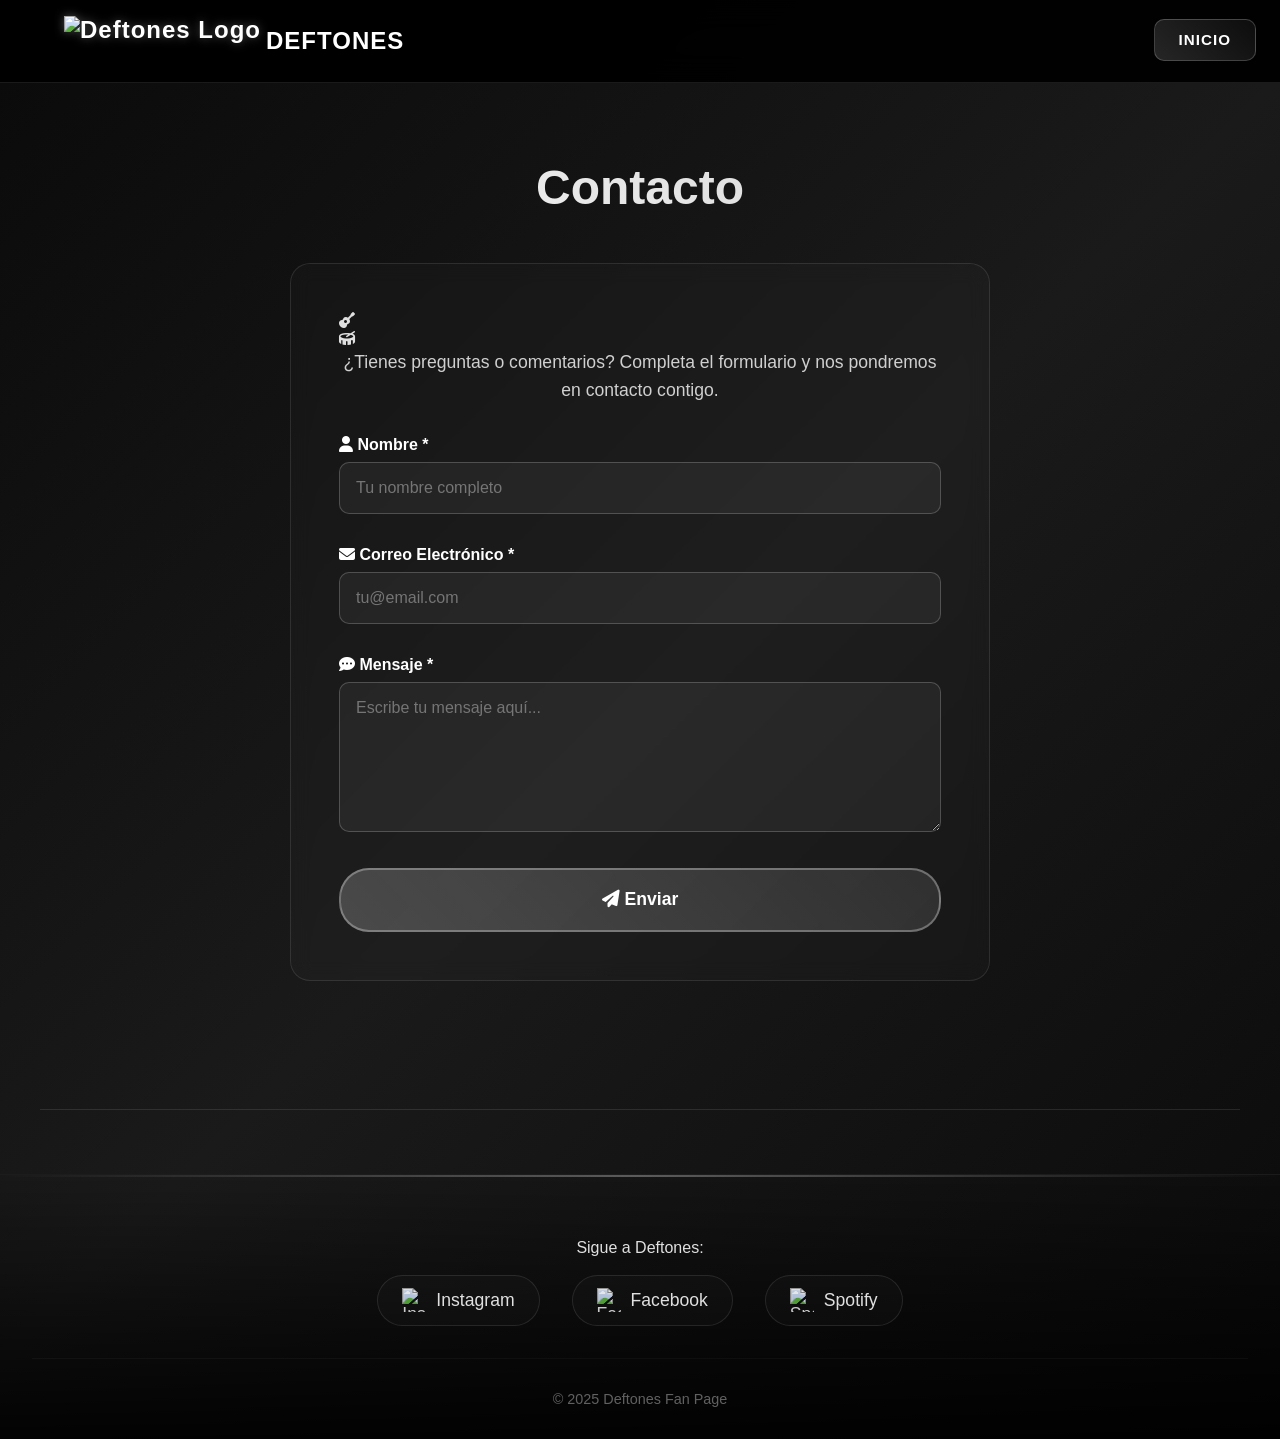
==== contacto.html @ d22ad313 "Página web Deftones V2" ====
<!DOCTYPE html>
<html lang="es">
<head>
  <meta charset="UTF-8">
  <meta name="viewport" content="width=device-width, initial-scale=1.0">
  <title>Contacto - Deftones</title>
  <link rel="stylesheet" href="deftones.css">
</head>
<link
  rel="stylesheet"
  href="https://cdnjs.cloudflare.com/ajax/libs/font-awesome/6.5.0/css/all.min.css"
  integrity="sha512-pQ5fGzjRx35RfiE6L1cR0u6QF2fByvS7qPqg9U6zX7+8pY5Zb+U/JcwSpZg+0+0XfIQUpC9EHPGpYtGqKj2ZrQ=="
  crossorigin="anonymous"
  referrerpolicy="no-referrer"
/>

<body>
  
  <nav class="nav">
          <a href="index.html" class="top-right-button">Inicio</a>
    <div class="nav-content">
      <div class="nav-logo">
        <img src="img/calaca.png" alt="Deftones Logo">
        <span>DEFTONES</span>
      </div>
      <ul class="nav-links">
      </ul>
    </div>
  </nav>

  <div class="floating-background">
    <span class="particle"></span>
    <span class="particle"></span>
    <span class="particle"></span>
    <span class="particle"></span>
    <span class="particle"></span>
  </div>

  <section class="section" id="contacto">
    <h2 class="section-title">Contacto</h2>

    <div class="form-container">
      <div class="form-decoration"><i class="fas fa-guitar"></i></div>
      <div class="form-decoration"><i class="fas fa-drum"></i></div>
      
      <div class="form-intro">
        <p>¿Tienes preguntas o comentarios? Completa el formulario y nos pondremos en contacto contigo.</p>
      </div>

      <form id="contactForm">
        <div class="form-group">
          <label for="nombre"><i class="fa-solid fa-user"></i> Nombre *</label>
          <input type="text" id="nombre" name="nombre" required placeholder="Tu nombre completo">
        </div>
        <div class="form-group">
          <label for="email"><i class="fa-solid fa-envelope"></i> Correo Electrónico *</label>
          <input type="email" id="email" name="email" required placeholder="tu@email.com">
        </div>
        <div class="form-group">
          <label for="mensaje"><i class="fa-solid fa-comment-dots"></i> Mensaje *</label>
          <textarea id="mensaje" name="mensaje" required placeholder="Escribe tu mensaje aquí..."></textarea>
        </div>
        <button type="submit" class="submit-btn">
          <i class="fa-solid fa-paper-plane"></i> Enviar
        </button>
        <div class="success-message" id="successMessage">¡Mensaje enviado con éxito!</div>
      </form>
    </div>
  </section>
<footer class="footer">
  <div class="footer-decoration"></div>
  <div class="footer-decoration"></div>

  <p>Sigue a Deftones:</p><br>

  <div class="social-links">
    <a href="https://www.instagram.com/deftones" target="_blank" title="Instagram">
      <img src="img/instagram.png" alt="Instagram" class="social-icon">
      Instagram
    </a>
    <a href="https://www.facebook.com/deftones?locale=es_LA" target="_blank" title="Facebook">
      <img src="img/facebook.png" alt="Facebook" class="social-icon">
      Facebook
    </a>
    <a href="https://open.spotify.com/intl-es/artist/6Ghvu1VvMGScGpOUJBAHNH" target="_blank" title="Spotify">
      <img src="img/spotify.png" alt="Spotify" class="social-icon">
      Spotify
    </a>
  </div>

  <p class="footer-copy">© 2025 Deftones Fan Page</p>
</footer>


  <script src="deftones.js"></script>
</body>
</html>
---- deftones.css ----
.member-photo {
  width: 100%;
  height: 100%;
  border-radius: 50%;
  object-fit: cover;
}

/* Opcional: Pausar la animación al pasar el cursor */
.member-card:hover .member-photo {
  animation-play-state: paused;
}

@keyframes pan {
    0% { background-position: 0% 0%; }
    100% { background-position: 100% 0%; }
}

.nav-logo {
    display: flex;
    align-items: center;
    gap: 5px; /* espacio entre logo y texto */
    font-size: 1.5rem;
    font-weight: bold;
    color: #ffffff;
    letter-spacing: 1px;
    z-index: 1001; /* Asegurar que esté encima del menú mobile */
}

.nav-logo img {
    height: 50px;  /* ajusta al tamaño que quieras */
    width: auto;
    display: block;
    filter: drop-shadow(0 0 5px rgba(255,255,255,0.3));
}

* {
    margin: 0;
    padding: 0;
    box-sizing: border-box;
}

body {
    font-family: 'Arial', sans-serif;
    background: linear-gradient(135deg, #0a0a0a 0%, #1a1a1a 50%, #0a0a0a 100%);
    color: #e0e0e0;
    padding-top: 80px; /* espacio suficiente para que no se tape en pantallas grandes */
    overflow-x: hidden;
}

/* ===== HERO SECTION ===== */
.hero {
    height: 100vh;
    display: flex;
    align-items: center;
    justify-content: center;
    position: relative;
    overflow: hidden;
}

.hero-background {
    position: absolute;
    top: 0;
    left: 0;
    width: 100%;
    height: 100%;
    background: url('https://canchageneral.com/wp-content/uploads/2017/12/Deftones-jj.jpg') center/cover;
    animation: backgroundZoom 20s ease-in-out infinite;
}

@keyframes backgroundZoom {
    0%, 100% {
        transform: scale(1);
    }
    50% {
        transform: scale(1.1);
    }
}

.background-overlay {
    position: absolute;
    top: 0;
    left: 0;
    width: 100%;
    height: 100%;
    background: linear-gradient(45deg, 
        rgba(0,0,0,0.7) 0%, 
        rgba(0,0,0,0.5) 30%, 
        rgba(0,0,0,0.3) 50%, 
        rgba(0,0,0,0.5) 70%, 
        rgba(0,0,0,0.8) 100%);
    animation: overlayPulse 8s ease-in-out infinite;
}

@keyframes overlayPulse {
    0%, 100% { 
        background: linear-gradient(45deg, 
            rgba(0,0,0,0.7) 0%, 
            rgba(0,0,0,0.5) 30%, 
            rgba(0,0,0,0.3) 50%, 
            rgba(0,0,0,0.5) 70%, 
            rgba(0,0,0,0.8) 100%);
    }
    50% { 
        background: linear-gradient(45deg, 
            rgba(0,0,0,0.8) 0%, 
            rgba(0,0,0,0.6) 30%, 
            rgba(0,0,0,0.4) 50%, 
            rgba(0,0,0,0.6) 70%, 
            rgba(0,0,0,0.9) 100%);
    }
}

.hero-content {
    text-align: center;
    z-index: 2;
    position: relative;
}

.logo {
    font-size: 4rem;
    font-weight: 900;
    background: linear-gradient(45deg, #ffffff, #cccccc, #888888, #ffffff);
    background-size: 300% 300%;
    background-clip: text;            /* estándar */
    -webkit-background-clip: text;    /* prefijo WebKit */
    -webkit-text-fill-color: transparent;
    animation: gradientShift 4s ease-in-out infinite;
    margin-bottom: 1rem;
    letter-spacing: 3px;
    text-shadow: 0 0 30px rgba(255,255,255,0.3);
    /* filter puede ser opcional si da problemas */
    filter: drop-shadow(0 0 20px rgba(255,255,255,0.2));
}

@keyframes gradientShift {
    0%, 100% { background-position: 0% 50%; }
    25% { background-position: 100% 0%; }
    50% { background-position: 100% 100%; }
    75% { background-position: 0% 100%; }
}

.subtitle {
    font-size: 1.5rem;
    opacity: 0.9;
    margin-bottom: 1rem;
    color: #e0e0e0;
    text-shadow: 0 2px 10px rgba(0,0,0,0.7);
    animation: subtitleGlow 3s ease-in-out infinite;
}

@keyframes subtitleGlow {
    0%, 100% { opacity: 0.9; }
    50% { opacity: 1; text-shadow: 0 2px 20px rgba(255,255,255,0.3); }
}

.location {
    opacity: 0.7;
    margin-top: 1rem;
    color: #b0b0b0;
    font-size: 1.1rem;
    text-shadow: 0 2px 10px rgba(0,0,0,0.7);
}

.floating-shapes {
    position: absolute;
    width: 100%;
    height: 100%;
    overflow: hidden;
    z-index: 1;
}

.shape {
    position: absolute;
    width: 20px;
    height: 20px;
    background: rgba(255, 255, 255, 0.1);
    animation: float 6s ease-in-out infinite;
    border-radius: 50%;
}

.shape:nth-child(1) { 
    top: 20%; 
    left: 20%; 
    animation-delay: 0s;
    background: rgba(255, 255, 255, 0.15);
}
.shape:nth-child(2) { 
    top: 60%; 
    left: 80%; 
    animation-delay: 1s;
    background: rgba(255, 255, 255, 0.1);
}
.shape:nth-child(3) { 
    top: 80%; 
    left: 40%; 
    animation-delay: 2s;
    background: rgba(255, 255, 255, 0.12);
}

@keyframes float {
    0%, 100% { 
        transform: translateY(0px) rotate(0deg) scale(1); 
        opacity: 0.1;
    }
    50% { 
        transform: translateY(-30px) rotate(180deg) scale(1.5); 
        opacity: 0.3;
    }
}

/* ===== NAVIGATION WITH HAMBURGER MENU ===== */
.nav {
    position: fixed;
    top: 0;
    width: 100%;
    background: rgba(0, 0, 0, 0.95);
    backdrop-filter: blur(15px);
    padding: 1rem 2rem;
    z-index: 1000;
    transition: all 0.3s ease;
    border-bottom: 1px solid rgba(255, 255, 255, 0.1);
}

.nav-content {
    width: 100%;
    margin: 0;
    padding: 0 2rem;
    display: flex;
    justify-content: space-between; 
    align-items: center;
}

/* HAMBURGER MENU STYLES */
.hamburger {
    display: none;
    flex-direction: column;
    justify-content: space-around;
    width: 30px;
    height: 30px;
    background: transparent;
    border: none;
    cursor: pointer;
    padding: 0;
    z-index: 1002;
    position: relative;
}

.hamburger span {
    width: 100%;
    height: 3px;
    background: #ffffff;
    border-radius: 10px;
    transition: all 0.3s linear;
    position: relative;
    transform-origin: 1px;
}

.hamburger.active span:first-child {
    transform: rotate(45deg);
    background: #ffffff;
}

.hamburger.active span:nth-child(2) {
    opacity: 0;
    transform: translateX(20px);
}

.hamburger.active span:nth-child(3) {
    transform: rotate(-45deg);
    background: #ffffff;
}

/* HAMBURGER HOVER EFFECTS */
.hamburger:hover span {
    background: #ffffff;
    box-shadow: 0 0 10px rgba(255, 255, 255, 0.3);
}

.hamburger:focus {
    outline: 2px solid #ffffff;
    outline-offset: 4px;
}

/* OVERLAY FOR MOBILE MENU */
.nav-overlay {
    position: fixed;
    top: 0;
    left: 0;
    width: 100%;
    height: 100%;
    background: rgba(0, 0, 0, 0.5);
    backdrop-filter: blur(5px);
    opacity: 0;
    visibility: hidden;
    transition: all 0.3s ease;
    z-index: 999;
}

.nav-overlay.active {
    opacity: 1;
    visibility: visible;
}

/* NAVIGATION LINKS */
.nav-links {
    display: flex;
    list-style: none;
    gap: 2rem;
    margin: 0;
    padding: 0;
    transition: all 0.3s ease;
}

.nav-links a {
    color: #e0e0e0;
    text-decoration: none;
    transition: all 0.3s ease;
    padding: 0.5rem 1rem;
    border-radius: 5px;
    position: relative;
}

.nav-links a:hover {
    color: #ffffff;
    background: rgba(255, 255, 255, 0.1);
    transform: translateY(-2px);
}

.nav-links a::before {
    content: '';
    position: absolute;
    bottom: 0;
    left: 50%;
    width: 0;
    height: 2px;
    background: #ffffff;
    transition: all 0.3s ease;
    transform: translateX(-50%);
}

.nav-links a:hover::before {
    width: 80%;
}

.nav-links a:focus {
    outline: 2px solid #ffffff;
    outline-offset: 2px;
}

/* ===== SECTIONS ===== */
.section {
    padding: 5rem 2rem;
    max-width: 1200px;
    margin: 0 auto;
    border-bottom: 1px solid rgba(255, 255, 255, 0.1); /* Línea sutil */
    margin-bottom: 4rem; /* Espacio entre secciones */
    overflow-y: auto;
    scrollbar-width: thin;
    scrollbar-color: #555 #000;
}

.section-title {
    font-size: 3rem;
    text-align: center;
    margin-bottom: 3rem;
    background: linear-gradient(45deg, #ffffff, #cccccc);
    background-clip: text;            /* estándar */
    -webkit-background-clip: text;    /* prefijo WebKit */
    -webkit-text-fill-color: transparent;
    font-weight: 800;
        overflow-y: auto;
    scrollbar-width: thin;
    scrollbar-color: #555 #000;
}

/* ===== HISTORY SECTION ===== */
.history-content {
    display: grid;
    grid-template-columns: 1fr 1fr;
    gap: 3rem;
    align-items: center;
}

.history-text {
    font-size: 1.2rem;
    line-height: 1.8;
    opacity: 0;
    transform: translateX(-50px);
    animation: slideInLeft 1s ease forwards;
    color: #d0d0d0;
}

@keyframes slideInLeft {
    to {
        opacity: 1;
        transform: translateX(0);
    }
}

.history-image {
    display: flex;
    justify-content: center;
}

/* ===== BAND INFO CARDS ===== */
.band-info {
    display: grid;
    grid-template-columns: repeat(auto-fit, minmax(250px, 1fr));
    gap: 2rem;
    margin-top: 3rem;
}

.info-card {
    background: rgba(255, 255, 255, 0.02);
    padding: 2rem;
    border-radius: 15px;
    backdrop-filter: blur(10px);
    border: 1px solid rgba(255, 255, 255, 0.1);
    transition: all 0.3s ease;
}

.info-card:hover {
    transform: translateY(-10px);
    box-shadow: 0 20px 40px rgba(0, 0, 0, 0.3);
    border-color: rgba(255, 255, 255, 0.2);
    background: rgba(255, 255, 255, 0.05);
}

.info-card h3 {
    color: #ffffff;
    margin-bottom: 1rem;
    font-size: 1.3rem;
}

/* ===== MEMBERS SECTION ===== */
.members-grid {
    display: grid;
    grid-template-columns: repeat(auto-fit, minmax(250px, 1fr));
    gap: 2rem;
    margin-top: 3rem;
}

.member-card {
    background: rgba(255, 255, 255, 0.02);
    padding: 2rem;
    border-radius: 15px;
    backdrop-filter: blur(10px);
    border: 1px solid rgba(255, 255, 255, 0.1);
    text-align: center;
    transition: all 0.3s ease;
}

.member-card:hover {
    transform: translateY(-10px) scale(1.02);
    box-shadow: 0 20px 40px rgba(0, 0, 0, 0.3);
    border-color: rgba(255, 255, 255, 0.2);
}

.member-avatar {
    width: 80px;
    height: 80px;
    border-radius: 50%;
    background: linear-gradient(45deg, #666, #333, #888);
    margin: 0 auto 1rem;
    display: flex;
    align-items: center;
    justify-content: center;
    font-size: 2rem;
    animation: avatarFloat 3s ease-in-out infinite;
}

@keyframes avatarFloat {
    0%, 100% { transform: translateY(0px); }
    50% { transform: translateY(-5px); }
}

.member-years {
    opacity: 0.7;
    margin-top: 0.5rem;
    color: #b0b0b0;
}


/* ===== TIMELINE ANIMADA SIN LÍNEA CENTRAL ===== */
.timeline {
    position: relative;
    padding: 3rem 0;
}

.timeline-item {
    display: flex;
    margin: 3rem 0;
    opacity: 0;
    transform: translateY(50px) scale(0.8);
    animation: timelineAppear 0.8s ease forwards;
    position: relative;
}

/* Animación secuencial - cada elemento aparece después del anterior */
.timeline-item:nth-child(1) { animation-delay: 0.2s; --item-delay: 0.2s; }
.timeline-item:nth-child(2) { animation-delay: 0.4s; --item-delay: 0.4s; }
.timeline-item:nth-child(3) { animation-delay: 0.6s; --item-delay: 0.6s; }
.timeline-item:nth-child(4) { animation-delay: 0.8s; --item-delay: 0.8s; }
.timeline-item:nth-child(5) { animation-delay: 1.0s; --item-delay: 1.0s; }
.timeline-item:nth-child(6) { animation-delay: 1.2s; --item-delay: 1.2s; }
.timeline-item:nth-child(7) { animation-delay: 1.4s; --item-delay: 1.4s; }
.timeline-item:nth-child(8) { animation-delay: 1.6s; --item-delay: 1.6s; }


.timeline-item:nth-child(even) {
    flex-direction: row-reverse;
}

/* Animación principal de aparición */
@keyframes timelineAppear {
    0% {
        opacity: 0;
        transform: translateY(50px) scale(0.8) rotateX(90deg);
    }
    50% {
        opacity: 0.7;
        transform: translateY(0) scale(1.05) rotateX(0deg);
    }
    100% {
        opacity: 1;
        transform: translateY(0) scale(1) rotateX(0deg);
    }
}

.timeline-content {
    flex: 1;
    padding: 2rem;
    background: rgba(255, 255, 255, 0.02);
    border-radius: 15px;
    margin: 0 2rem;
    border: 1px solid rgba(255, 255, 255, 0.1);
    transition: all 0.4s ease;
    position: relative;
    overflow: hidden;
    backdrop-filter: blur(10px);
}

/* Efecto de brillo que se mueve por la tarjeta */
.timeline-content::before {
    content: '';
    position: absolute;
    top: 0;
    left: -100%;
    width: 100%;
    height: 100%;
    background: linear-gradient(90deg, 
        transparent, 
        rgba(255, 255, 255, 0.1), 
        transparent);
    transition: left 0.8s ease;
    animation: shimmer 3s ease-in-out infinite;
    animation-delay: var(--shimmer-delay, 0s);
}

@keyframes shimmer {
    0% { left: -100%; }
    50% { left: 100%; }
    100% { left: -100%; }
}


.timeline-content:hover {
    background: rgba(255, 255, 255, 0.05);
    transform: translateY(-8px) scale(1.02);
    box-shadow: 
        0 15px 35px rgba(0, 0, 0, 0.3),
        0 0 20px rgba(255, 255, 255, 0.1);
    border-color: rgba(255, 255, 255, 0.2);
}

.timeline-content:hover::before {
    animation-duration: 1s;
}

.timeline-year {
    font-size: 1.8rem;
    font-weight: bold;
    color: #ffffff;
    margin-bottom: 1rem;
    position: relative;
    display: inline-block;
}

/* Efecto de escritura para el año */
.timeline-year::after {
    content: '';
    position: absolute;
    bottom: -5px;
    left: 0;
    width: 0;
    height: 3px;
    background: linear-gradient(90deg, 
        rgba(255, 255, 255, 0.8), 
        rgba(255, 255, 255, 0.3));
    animation: underlineExpand 1s ease forwards;
    animation-delay: calc(var(--item-delay, 0s) + 0.3s);
}

@keyframes underlineExpand {
    to { width: 100%; }
}

/* Texto que aparece con efecto typewriter */
.timeline-content p {
    animation: textFadeIn 1s ease forwards;
    animation-delay: calc(var(--item-delay, 0s) + 0.5s);
    opacity: 0;
}

@keyframes textFadeIn {
    0% {
        opacity: 0;
        transform: translateY(10px);
    }
    100% {
        opacity: 1;
        transform: translateY(0);
    }
}

/* Indicador visual de progreso sin línea */
.timeline-progress {
    position: fixed;
    top: 50%;
    right: 30px;
    transform: translateY(-50%);
    display: flex;
    flex-direction: column;
    gap: 10px;
    z-index: 100;
}

.progress-dot {
    width: 12px;
    height: 12px;
    border-radius: 50%;
    background: rgba(255, 255, 255, 0.3);
    transition: all 0.3s ease;
    animation: dotPulse 2s ease-in-out infinite;
    cursor: pointer;
}

.progress-dot.active {
    background: rgba(255, 255, 255, 0.8);
    box-shadow: 0 0 15px rgba(255, 255, 255, 0.5);
    transform: scale(1.2);
}

@keyframes dotPulse {
    0%, 100% { opacity: 0.3; }
    50% { opacity: 1; }
}

.progress-dot:focus {
    outline: 2px solid #ffffff;
    outline-offset: 2px;
}

/* Scroll-triggered animations */
.timeline-item.in-view {
    animation-name: timelineAppearScrolled;
    animation-duration: 0.6s;
    animation-fill-mode: forwards;
}

@keyframes timelineAppearScrolled {
    from {
        opacity: 0;
        transform: translateX(-30px) rotateY(45deg);
    }
    to {
        opacity: 1;
        transform: translateX(0) rotateY(0deg);
    }
}

/* ===== ACHIEVEMENTS ===== */
.achievements {
    display: grid;
    grid-template-columns: repeat(auto-fit, minmax(300px, 1fr));
    gap: 2rem;
    margin-top: 3rem;
}

.achievement-card {
    background: rgba(255, 255, 255, 0.02);
    padding: 2rem;
    border-radius: 15px;
    backdrop-filter: blur(10px);
    border: 1px solid rgba(255, 255, 255, 0.1);
    transition: all 0.3s ease;
}

.achievement-card:hover {
    transform: translateY(-10px) scale(1.02);
    box-shadow: 0 20px 40px rgba(0, 0, 0, 0.3);
    border-color: rgba(255, 255, 255, 0.2);
    background: rgba(255, 255, 255, 0.05);
}

.achievement-card h3 {
    color: #ffffff;
    margin-bottom: 1rem;
    font-size: 1.3rem;
}

/* ===== DISCOGRAPHY ===== */
.albums-grid {
    display: grid;
    grid-template-columns: repeat(auto-fit, minmax(280px, 1fr));
    gap: 3rem;
    margin-top: 3rem;
}

.album-card {
    perspective: 1000px;
    cursor: pointer;
    position: relative;
}

.cd-container {
    position: relative;
    width: 250px;
    height: 250px;
    margin: 0 auto 1rem;
    transform-style: preserve-3d;
    transition: transform 0.6s ease;
}

.cd-container:hover {
    transform: rotateY(15deg) rotateX(5deg);
}

.cd {
    width: 100%;
    height: 100%;
    border-radius: 50%;
    position: relative;
    background: radial-gradient(circle at 30% 30%, #333, #000);
    border: 2px solid #555;
    overflow: hidden;
    animation: spin 8s linear infinite paused;
    box-shadow: 0 10px 30px rgba(0, 0, 0, 0.7);
}

.album-card:hover .cd {
    animation-play-state: running;
}

.cd::before {
    content: '';
    position: absolute;
    top: 50%;
    left: 50%;
    width: 40px;
    height: 40px;
    background: #111;
    border-radius: 50%;
    transform: translate(-50%, -50%);
    box-shadow: inset 0 0 10px rgba(0, 0, 0, 0.8);
    z-index: 3;
}

.cd::after {
    content: '';
    position: absolute;
    top: 0;
    left: 0;
    right: 0;
    bottom: 0;
    background: conic-gradient(from 0deg, transparent 0deg, rgba(255,255,255,0.1) 90deg, transparent 180deg, rgba(255,255,255,0.1) 270deg, transparent 360deg);
    border-radius: 50%;
    z-index: 1;
}

@keyframes spin {
    from { transform: rotate(0deg); }
    to { transform: rotate(360deg); }
}

.cd-icon {
    position: absolute;
    top: 50%;
    left: 50%;
    transform: translate(-50%, -50%);
    font-size: 2rem;
    z-index: 3;
    color: #fff;
}

.album-cover {
    position: absolute;
    top: 10%;
    left: 10%;
    width: 80%;
    height: 80%;
    border-radius: 50%;
    display: flex;
    align-items: center;
    justify-content: center;
    font-weight: bold;
    z-index: 2;
}

/* ===== Album-specific colors and images ===== */
.private-music {
    background: url('img/private.jpeg') no-repeat center center/cover;
}

.ohms {
    background: url('img/omns.jpg') no-repeat center center/cover;
}

.gore {
    background: url('img/gore.jpeg') no-repeat center center/cover;
}

.koi {
    background: url('img/koi.jpeg') no-repeat center center/cover;
}

.diamond {
    background: url('img/eyes.jpeg') no-repeat center center/cover;
}

.saturday {
    background: url('img/satur.jpeg') no-repeat center center/cover;
}

.self-titled {
    background: url('img/deftonesa.jpeg') no-repeat center center/cover;
}

.white-pony {
    background: url('img/white.jpeg') no-repeat center center/cover;
}

.around-fur {
    background: url('img/aro.jpeg') no-repeat center center/cover;
}

.adrenaline {
    background: url('img/adre.jpeg') no-repeat center center/cover;
}

.album-info {
    text-align: center;
}

.album-title {
    font-size: 1.5rem;
    font-weight: bold;
    margin-bottom: 0.5rem;
    color: #ffffff;
}

.album-year {
    font-size: 1rem;
    opacity: 0.7;
    color: #b0b0b0;
}

.latest-album {
    border: 2px solid rgba(255, 255, 255, 0.3);
    background: rgba(255, 255, 255, 0.05);
    border-radius: 20px;
    padding: 1rem;
}

.latest-badge {
    position: absolute;
    top: -10px;
    right: -10px;
    background: linear-gradient(45deg, #ffffff, #cccccc);
    color: #000;
    padding: 5px 10px;
    border-radius: 15px;
    font-size: 0.8rem;
    font-weight: bold;
    z-index: 10;
    animation: badgePulse 2s ease-in-out infinite;
}

@keyframes badgePulse {
    0%, 100% { transform: scale(1); }
    50% { transform: scale(1.1); }
}

.spotify-note {
    margin-top: 3rem;
    text-align: center;
    opacity: 0.7;
}

/* ===== SECCIÓN EN HONOR A CHI CHENG ===== */
#honor {
    background: linear-gradient(135deg, rgba(20, 20, 20, 0.9) 0%, rgba(10, 10, 10, 0.95) 100%);
    border-top: 2px solid rgba(255, 255, 255, 0.1);
    border-bottom: 2px solid rgba(255, 255, 255, 0.1);
}

.honor-content {
    max-width: 1000px;
    margin: 0 auto;
}

.honor-main {
    display: grid;
    grid-template-columns: 1fr 1.5fr;
    gap: 4rem;
    align-items: center;
    margin-bottom: 4rem;
}

.memorial-image {
    display: flex;
    justify-content: center;
    position: relative;
}

.memorial-photo {
    width: 300px;
    height: 300px;
    position: relative;
}

.memorial-frame {
    background: linear-gradient(45deg, #333, #666, #333);
    border: 3px solid rgba(255, 255, 255, 0.2);
    box-shadow: 
        0 0 30px rgba(255, 255, 255, 0.1),
        inset 0 0 20px rgba(0, 0, 0, 0.5);
}

.chi-photo {
    width: 100%;
    height: 100%;
    object-fit: cover;
    border-radius: 50%;
    filter: sepia(20%) contrast(1.1);
    transition: filter 0.3s ease;
}

.memorial-photo:hover .chi-photo {
    filter: sepia(0%) contrast(1.2);
}

.memorial-text {
    color: #e0e0e0;
}

.chi-name {
    font-size: 2.5rem;
    font-weight: bold;
    color: #ffffff;
    margin-bottom: 0.5rem;
    background: linear-gradient(45deg, #ffffff, #cccccc);
    background-clip: text;
    -webkit-background-clip: text;
    -webkit-text-fill-color: transparent;
}

.chi-dates {
    font-size: 1.2rem;
    color: #aaa;
    margin-bottom: 0.5rem;
    font-style: italic;
}

.chi-role {
    font-size: 1.1rem;
    color: #fff;
    margin-bottom: 2rem;
    font-weight: 300;
    opacity: 0.8;
}

.memorial-description p {
    font-size: 1.1rem;
    line-height: 1.8;
    color: #d0d0d0;
    margin-bottom: 1rem;
    text-align: justify;
}

.chi-contributions {
    display: grid;
    grid-template-columns: repeat(auto-fit, minmax(250px, 1fr));
    gap: 2rem;
    margin-bottom: 3rem;
}

.contribution-card {
    background: rgba(255, 255, 255, 0.03);
    padding: 2rem;
    border-radius: 15px;
    backdrop-filter: blur(10px);
    border: 1px solid rgba(255, 255, 255, 0.1);
    transition: all 0.3s ease;
    text-align: center;
}

.contribution-card:hover {
    transform: translateY(-5px);
    background: rgba(255, 255, 255, 0.05);
    border-color: rgba(255, 255, 255, 0.2);
    box-shadow: 0 10px 30px rgba(0, 0, 0, 0.3);
}

.contribution-card h4 {
    color: #ffffff;
    font-size: 1.2rem;
    margin-bottom: 1rem;
}

.contribution-card p {
    color: #d0d0d0;
    line-height: 1.6;
    font-size: 0.95rem;
}

.memorial-quote {
    text-align: center;
    margin-top: 3rem;
    padding: 2rem;
    background: rgba(255, 255, 255, 0.02);
    border-radius: 15px;
    border-left: 4px solid rgba(255, 255, 255, 0.3);
}

.memorial-quote blockquote {
    font-size: 1.3rem;
    font-style: italic;
    color: #fff;
    line-height: 1.6;
    margin-bottom: 1rem;
}

.memorial-quote cite {
    color: #aaa;
    font-size: 1rem;
    font-weight: 300;
}

.chi-memorial {
  display: flex;
  gap: 2rem;
  align-items: flex-start;
  flex-wrap: wrap;
}

/* Columna izquierda (foto + video apilados) */
.memorial-media {
  flex: 1;
  min-width: 280px;
  display: flex;
  flex-direction: column;
  gap: 1.5rem;
  align-items: center;
}

.memorial-image img,
.memorial-video video {
  width: 100%;
  max-width: 300px;
  border-radius: 10px;
  box-shadow: 0 0 15px rgba(255,255,255,0.2);
}

/* Columna derecha (texto) */
.memorial-text {
  flex: 2;
  min-width: 300px;
  text-align: justify;
  line-height: 1.6;
}

/* ===== SECCIÓN MI MÚSICA FAVORITA ===== */
.favorite-music-intro {
    text-align: center;
    margin-bottom: 3rem;
    padding: 2rem;
    background: rgba(255, 255, 255, 0.02);
    border-radius: 15px;
}

.favorite-music-intro p {
    font-size: 1.2rem;
    color: #d0d0d0;
    line-height: 1.6;
    max-width: 600px;
    margin: 0 auto;
}

.favorite-songs-grid {
    display: grid;
    grid-template-columns: 1fr;
    gap: 2rem;
    margin-bottom: 4rem;
}

.song-card {
    display: flex;
    background: rgba(255, 255, 255, 0.02);
    border-radius: 15px;
    padding: 2rem;
    backdrop-filter: blur(10px);
    border: 1px solid rgba(255, 255, 255, 0.1);
    transition: all 0.3s ease;
    align-items: center;
    gap: 2rem;
}

.song-card:hover {
    transform: translateX(10px);
    background: rgba(255, 255, 255, 0.05);
    border-color: rgba(255, 255, 255, 0.2);
    box-shadow: 0 10px 30px rgba(0, 0, 0, 0.3);
}

.featured-song {
    background: linear-gradient(135deg, rgba(255, 255, 255, 0.05), rgba(255, 255, 255, 0.02));
    border: 2px solid rgba(255, 255, 255, 0.15);
    position: relative;
    overflow: hidden;
}

.featured-song::before {
    content: '';
    position: absolute;
    top: 0;
    left: -100%;
    width: 100%;
    height: 100%;
    background: linear-gradient(90deg, transparent, rgba(255, 255, 255, 0.1), transparent);
    animation: shimmer 3s ease-in-out infinite;
}

.song-number {
    font-size: 2rem;
    font-weight: bold;
    color: rgba(255, 255, 255, 0.3);
    min-width: 60px;
    text-align: center;
}

.featured-song .song-number {
    color: rgba(255, 255, 255, 0.6);
    font-size: 2.5rem;
}

.song-info {
    flex: 1;
}

.song-title {
    font-size: 1.5rem;
    font-weight: bold;
    color: #ffffff;
    margin-bottom: 0.5rem;
}

.featured-song .song-title {
    font-size: 1.8rem;
}

.song-album {
    color: #aaa;
    font-size: 0.9rem;
    margin-bottom: 1rem;
    font-style: italic;
}

.song-description {
    color: #d0d0d0;
    line-height: 1.6;
    margin-bottom: 1.5rem;
    font-size: 0.95rem;
}

.featured-song .song-description {
    font-size: 1rem;
}

.play-button {
    background: linear-gradient(45deg, rgba(255, 255, 255, 0.1), rgba(255, 255, 255, 0.05));
    border: 1px solid rgba(255, 255, 255, 0.2);
    color: #fff;
    padding: 0.8rem 1.5rem;
    border-radius: 25px;
    cursor: pointer;
    transition: all 0.3s ease;
    font-size: 0.9rem;
    font-weight: 500;
}

.play-button:hover {
    background: linear-gradient(45deg, rgba(255, 255, 255, 0.2), rgba(255, 255, 255, 0.1));
    transform: translateY(-2px);
    box-shadow: 0 5px 15px rgba(255, 255, 255, 0.1);
}

.featured-song .play-button {
    background: linear-gradient(45deg, rgba(255, 255, 255, 0.15), rgba(255, 255, 255, 0.1));
    font-size: 1rem;
    padding: 1rem 2rem;
}

.playlist-section {
    text-align: center;
    padding: 3rem 2rem;
    background: rgba(255, 255, 255, 0.02);
    border-radius: 20px;
    border: 1px solid rgba(255, 255, 255, 0.1);
}

.playlist-section h3 {
    font-size: 2rem;
    color: #fff;
    margin-bottom: 1rem;
}

.playlist-section p {
    color: #d0d0d0;
    font-size: 1.1rem;
    margin-bottom: 2rem;
    max-width: 400px;
    margin-left: auto;
    margin-right: auto;
}

.playlist-button {
    background: linear-gradient(45deg, #1db954, #1ed760);
    border: none;
    color: white;
    padding: 1.2rem 3rem;
    border-radius: 30px;
    font-size: 1.1rem;
    font-weight: bold;
    cursor: pointer;
    transition: all 0.3s ease;
    box-shadow: 0 5px 15px rgba(29, 185, 84, 0.3);
}

.playlist-button:hover {
    background: linear-gradient(45deg, #1ed760, #1db954);
    transform: translateY(-3px);
    box-shadow: 0 8px 25px rgba(29, 185, 84, 0.4);
}

/* ===== MOBILE MENU STYLES ===== */
@media (max-width: 768px) {
    .hamburger {
        display: flex;
    }
    
    .nav-links {
        position: fixed;
        top: 0;
        right: -100%;
        height: 100vh;
        width: 100%;
        max-width: 300px;
        background: linear-gradient(135deg, rgba(0, 0, 0, 0.98) 0%, rgba(20, 20, 20, 0.98) 100%);
        backdrop-filter: blur(20px);
        flex-direction: column;
        justify-content: center;
        align-items: center;
        gap: 3rem;
        transition: right 0.4s cubic-bezier(0.25, 0.46, 0.45, 0.94);
        box-shadow: -5px 0 20px rgba(0, 0, 0, 0.3);
        z-index: 1001;
    }
    
    .nav-links.active {
        right: 0;
    }
    
    .nav-links li {
        opacity: 0;
        transform: translateX(50px);
        transition: all 0.3s ease;
    }
    
    .nav-links.active li {
        opacity: 1;
        transform: translateX(0);
    }
    
    .nav-links.active li:nth-child(1) { transition-delay: 0.1s; }
    .nav-links.active li:nth-child(2) { transition-delay: 0.2s; }
    .nav-links.active li:nth-child(3) { transition-delay: 0.3s; }
    .nav-links.active li:nth-child(4) { transition-delay: 0.4s; }
    .nav-links.active li:nth-child(5) { transition-delay: 0.5s; }
    .nav-links.active li:nth-child(6) { transition-delay: 0.6s; }
    .nav-links.active li:nth-child(7) { transition-delay: 0.7s; }
    .nav-links.active li:nth-child(8) { transition-delay: 0.8s; }
    .nav-links.active li:nth-child(9) { transition-delay: 0.9s; }
    .nav-links.active li:nth-child(10) { transition-delay: 1.0s; }

    
    .nav-links a {
        font-size: 1.2rem;
        padding: 1rem 2rem;
        border-radius: 10px;
        text-align: center;
        width: 200px;
        background: rgba(255, 255, 255, 0.02);
        border: 1px solid rgba(255, 255, 255, 0.1);
    }
    
    .nav-links a:hover {
        background: rgba(255, 255, 255, 0.1);
        transform: scale(1.05);
        box-shadow: 0 5px 15px rgba(255, 255, 255, 0.1);
    }
    
    .nav-links a::before {
        display: none;
    }
    
    .nav-content {
        padding: 0 1rem;
    }
    
    .nav-overlay {
        display: block;
    }
}

@media (min-width: 769px) {
    .nav-overlay {
        display: none;
    }
}

/* ===== RESPONSIVE DESIGN ===== */
@media (max-width: 768px) {
    .logo {
        font-size: 2.5rem;
    }
    
    .history-content {
        grid-template-columns: 1fr;
    }

    .timeline-item::after {
        left: 30px;
        transform: translateY(-50%) scale(0);
    }
    
    .timeline-progress {
        right: 15px;
    }
    
    .progress-dot {
        width: 8px;
        height: 8px;
    }
    
    .timeline-content {
        margin-left: 3rem;
        margin-right: 0;
    }
    
    .timeline-item {
        flex-direction: row !important;
    }

    .cd-container {
        width: 200px;
        height: 200px;
    }

    .section {
        padding: 3rem 1rem;
    }

    .section-title {
        font-size: 2.5rem;
    }
    
    /* Honor section mobile */
    .chi-memorial {
        flex-direction: column;
        text-align: center;
    }

    .memorial-text {
        order: 2;
    }
    
    .memorial-photo {
        width: 250px;
        height: 250px;
    }
    
    .chi-name {
        font-size: 2rem;
    }
    
    .chi-contributions {
        grid-template-columns: 1fr;
        gap: 1.5rem;
    }
    
    /* Music section mobile */
    .song-card {
        flex-direction: column;
        text-align: center;
        gap: 1rem;
    }
    
    .song-number {
        font-size: 1.5rem;
        min-width: auto;
    }
    
    .featured-song .song-number {
        font-size: 2rem;
    }
    
    .song-title {
        font-size: 1.3rem;
    }
    
    .featured-song .song-title {
        font-size: 1.5rem;
    }
    
    .playlist-button {
        padding: 1rem 2rem;
        font-size: 1rem;
    }
}

@media (max-width: 480px) {
    .logo {
        font-size: 2rem;
        letter-spacing: 1px;
    }

    .subtitle {
        font-size: 1.2rem;
    }

    .location {
        font-size: 1rem;
    }

    .cd-container {
        width: 180px;
        height: 180px;
    }

    .albums-grid {
        grid-template-columns: repeat(auto-fit, minmax(220px, 1fr));
        gap: 2rem;
    }
    
    .hamburger {
        width: 25px;
        height: 25px;
    }
    
    .nav-links {
        max-width: 250px;
        gap: 2rem;
    }
    
    .nav-links a {
        font-size: 1.1rem;
        width: 180px;
    }
    
    .memorial-photo {
        width: 200px;
        height: 200px;
    }
    
    .chi-name {
        font-size: 1.8rem;
    }
    
    .memorial-quote blockquote {
        font-size: 1.1rem;
    }
    
    .song-card {
        padding: 1.5rem;
    }
    
    .play-button {
        padding: 0.7rem 1.2rem;
        font-size: 0.85rem;
    }
}

/* SMOOTH SCROLLING */
html {
    scroll-behavior: smooth;
}
      /* ESTILOS ADICIONALES PARA GALERÍA Y FORMULARIO */
      
      /* ===== GALLERY SECTION ===== */
      .gallery-grid {
        display: grid;
        grid-template-columns: repeat(auto-fit, minmax(300px, 1fr));
        gap: 2rem;
        margin-top: 3rem;
      }

      .gallery-item {
        position: relative;
        overflow: hidden;
        border-radius: 15px;
        aspect-ratio: 1;
        cursor: pointer;
        transition: all 0.3s ease;
        border: 1px solid rgba(255, 255, 255, 0.1);
        background: rgba(255, 255, 255, 0.02);
      }

      .gallery-item:hover {
        transform: translateY(-10px) scale(1.02);
        box-shadow: 0 20px 40px rgba(0, 0, 0, 0.5);
        border-color: rgba(255, 255, 255, 0.3);
      }

      .gallery-item img {
        width: 100%;
        height: 100%;
        object-fit: cover;
        transition: all 0.3s ease;
      }

      .gallery-item:hover img {
        transform: scale(1.1);
      }

      .gallery-overlay {
        position: absolute;
        bottom: 0;
        left: 0;
        right: 0;
        background: linear-gradient(to top, rgba(0,0,0,0.9), transparent);
        padding: 2rem;
        transform: translateY(100%);
        transition: all 0.3s ease;
      }

      .gallery-item:hover .gallery-overlay {
        transform: translateY(0);
      }

      .gallery-title {
        color: #fff;
        font-size: 1.2rem;
        font-weight: bold;
        margin-bottom: 0.5rem;
      }

      .gallery-description {
        color: #ccc;
        font-size: 0.9rem;
      }

      /* ===== MODAL FOR GALLERY ===== */
      .modal {
        display: none;
        position: fixed;
        z-index: 2000;
        left: 0;
        top: 0;
        width: 100%;
        height: 100%;
        background: rgba(0, 0, 0, 0.95);
        backdrop-filter: blur(10px);
      }

      .modal.active {
        display: flex;
        align-items: center;
        justify-content: center;
      }

      .modal-content {
        max-width: 90%;
        max-height: 90vh;
        position: relative;
        animation: modalZoom 0.3s ease;
      }

      @keyframes modalZoom {
        from { transform: scale(0.7); opacity: 0; }
        to { transform: scale(1); opacity: 1; }
      }

      .modal-content img {
        width: 100%;
        height: auto;
        border-radius: 10px;
        max-height: 90vh;
        object-fit: contain;
      }

      .modal-close {
        position: absolute;
        top: -40px;
        right: 0;
        color: #fff;
        font-size: 2rem;
        cursor: pointer;
        background: rgba(0, 0, 0, 0.5);
        width: 40px;
        height: 40px;
        border-radius: 50%;
        display: flex;
        align-items: center;
        justify-content: center;
        transition: all 0.3s ease;
      }

      .modal-close:hover {
        background: rgba(255, 255, 255, 0.2);
        transform: rotate(90deg);
      }

      /* ===== CONTACT FORM ===== */
      .form-container {
        max-width: 700px;
        margin: 3rem auto;
        padding: 3rem;
        background: rgba(255, 255, 255, 0.02);
        border-radius: 20px;
        backdrop-filter: blur(10px);
        border: 1px solid rgba(255, 255, 255, 0.1);
      }

      .form-intro {
        text-align: center;
        margin-bottom: 2rem;
      }

      .form-intro p {
        color: #d0d0d0;
        font-size: 1.1rem;
        line-height: 1.6;
      }

      .form-group {
        margin-bottom: 2rem;
      }

      .form-group label {
        display: block;
        margin-bottom: 0.5rem;
        color: #fff;
        font-weight: 600;
        font-size: 1rem;
      }

      .form-group input,
      .form-group textarea,
      .form-group select {
        width: 100%;
        padding: 1rem;
        background: rgba(255, 255, 255, 0.05);
        border: 1px solid rgba(255, 255, 255, 0.2);
        border-radius: 10px;
        color: #fff;
        font-size: 1rem;
        transition: all 0.3s ease;
        font-family: 'Arial', sans-serif;
      }

      .form-group input:focus,
      .form-group textarea:focus,
      .form-group select:focus {
        outline: none;
        border-color: rgba(255, 255, 255, 0.5);
        background: rgba(255, 255, 255, 0.08);
        box-shadow: 0 0 20px rgba(255, 255, 255, 0.1);
      }

      .form-group textarea {
        min-height: 150px;
        resize: vertical;
      }

      .form-group select {
        cursor: pointer;
      }

      .submit-btn {
        width: 100%;
        padding: 1.2rem;
        background: linear-gradient(45deg, rgba(255, 255, 255, 0.2), rgba(255, 255, 255, 0.1));
        border: 2px solid rgba(255, 255, 255, 0.3);
        border-radius: 30px;
        color: #fff;
        font-size: 1.1rem;
        font-weight: bold;
        cursor: pointer;
        transition: all 0.3s ease;
      }

      .submit-btn:hover {
        background: linear-gradient(45deg, rgba(255, 255, 255, 0.3), rgba(255, 255, 255, 0.2));
        border-color: rgba(255, 255, 255, 0.5);
        transform: translateY(-3px);
        box-shadow: 0 10px 30px rgba(255, 255, 255, 0.2);
      }

      .submit-btn:active {
        transform: translateY(-1px);
      }

      /* Success Message */
      .success-message {
        background: rgba(0, 255, 0, 0.1);
        border: 2px solid rgba(0, 255, 0, 0.3);
        color: #0f0;
        padding: 1rem;
        border-radius: 10px;
        margin-top: 1rem;
        text-align: center;
        display: none;
      }

      .success-message.show {
        display: block;
        animation: fadeIn 0.3s ease;
      }

      @keyframes fadeIn {
        from { opacity: 0; transform: translateY(-10px); }
        to { opacity: 1; transform: translateY(0); }
      }

      /* ===== RESPONSIVE ADDITIONS ===== */
      @media (max-width: 768px) {
        .gallery-grid {
          grid-template-columns: 1fr;
          gap: 1.5rem;
        }

        .form-container {
          padding: 2rem 1.5rem;
          margin: 2rem 1rem;
        }

        .modal-content {
          max-width: 95%;
        }

        .modal-close {
          top: -35px;
          width: 35px;
          height: 35px;
          font-size: 1.5rem;
        }
      }

      @media (max-width: 480px) {
        .form-group input,
        .form-group textarea,
        .form-group select {
          padding: 0.8rem;
          font-size: 0.95rem;
        }

        .submit-btn {
          padding: 1rem;
          font-size: 1rem;
        }

        .gallery-title {
          font-size: 1rem;
        }

        .gallery-description {
          font-size: 0.85rem;
        }
      }
    
/* === FOOTER === */
.footer {
  background: linear-gradient(180deg, transparent, rgba(0, 0, 0, 0.9));
  padding: 4rem 2rem 2rem;
  text-align: center;
  border-top: 1px solid rgba(255, 255, 255, 0.1);
  position: relative;
  overflow: hidden;
}

.footer::before {
  content: '';
  position: absolute;
  top: 0;
  left: 0;
  right: 0;
  height: 2px;
  background: linear-gradient(90deg, transparent, rgba(255,255,255,0.3), transparent);
  animation: footerLine 3s ease-in-out infinite;
}

@keyframes footerLine {
  0%, 100% { transform: translateX(-100%); }
  50% { transform: translateX(100%); }
}

.footer > p:first-child {
  font-size: 1.3rem;
  color: #fff;
  margin-bottom: 1.5rem;
  font-weight: 600;
  letter-spacing: 1px;
}

.social-links {
  display: flex;
  justify-content: center;
  gap: 2rem;
  margin-bottom: 2rem;
  flex-wrap: wrap;
}
/* === ÍCONOS DE REDES (IMÁGENES) === */
.social-links a {
  display: inline-flex;
  align-items: center;
  gap: 10px;
  color: #e0e0e0;
  text-decoration: none;
  font-size: 1.1rem;
  padding: 0.8rem 1.5rem;
  background: rgba(255, 255, 255, 0.02);
  border: 1px solid rgba(255, 255, 255, 0.1);
  border-radius: 30px;
  transition: all 0.3s ease;
}

.social-links a:hover {
  color: #ffffff;
  background: rgba(255, 255, 255, 0.08);
  border-color: rgba(255, 255, 255, 0.3);
  transform: translateY(-5px);
  box-shadow: 0 10px 25px rgba(255, 255, 255, 0.1);
}

.social-icon {
  width: 24px;
  height: 24px;
  object-fit: contain;
  filter: brightness(0.9);
  transition: all 0.3s ease;
}

.social-links a:hover .social-icon {
  transform: scale(1.2);
  filter: brightness(1.3) drop-shadow(0 0 8px rgba(255,255,255,0.4));
}
.footer-copy {
  color: #888;
  font-size: 0.9rem;
  margin-top: 2rem;
  padding-top: 2rem;
  border-top: 1px solid rgba(255,255,255,0.05);
  opacity: 0.7;
}
/* ===== BOTÓN SUPERIOR DERECHO ===== */
.top-right-button {
    position: fixed;
    top: 1.2rem;
    right: 1.5rem;
    padding: 0.7rem 1.5rem;
    background: linear-gradient(45deg, rgba(255,255,255,0.15), rgba(255,255,255,0.05));
    color: #ffffff;
    border: 1px solid rgba(255,255,255,0.2);
    border-radius: 10px;
    font-weight: bold;
    letter-spacing: 1px;
    font-size: 0.95rem;
    text-transform: uppercase;
    text-decoration: none; /* 🚫 Elimina la línea debajo del texto */
    cursor: pointer;
    z-index: 1100;
    transition: all 0.3s ease;
    backdrop-filter: blur(10px);
    box-shadow: 0 4px 15px rgba(0,0,0,0.4);
}
.top-right-button:hover {
    background: linear-gradient(45deg, rgba(255,255,255,0.25), rgba(255,255,255,0.1));
    transform: translateY(-3px) scale(1.05);
    box-shadow: 0 6px 20px rgba(255,255,255,0.1);
}

.top-right-button:active {
    transform: translateY(0) scale(0.98);
}

.top-right-button:focus {
    outline: 2px solid rgba(255,255,255,0.5);
    outline-offset: 3px;
}
/* --- Secciones colapsables --- */
.collapsible-section {
  margin: 2rem 0;
  border-radius: 15px;
  overflow: hidden;
  background: rgba(255, 255, 255, 0.05);
  backdrop-filter: blur(6px);
  box-shadow: 0 0 10px rgba(255, 255, 255, 0.1);
}

.collapsible-toggle {
  cursor: pointer;
  position: relative;
  padding: 1rem 1.5rem;
  background: linear-gradient(90deg, #111, #222);
  color: #fff;
  font-size: 1.8rem;
  display: flex;
  justify-content: space-between;
  align-items: center;
  border: none;
  outline: none;
  transition: background 0.3s ease;
}

.collapsible-toggle:hover {
  background: linear-gradient(90deg, #222, #333);
}

.collapsible-toggle .arrow {
  transition: transform 0.3s ease;
}

.collapsible-section.active .collapsible-toggle .arrow {
  transform: rotate(180deg);
}

.collapsible-content {
  max-height: 0;
  overflow: hidden;
  transition: max-height 0.5s ease, padding 0.3s ease;
  padding: 0 1.5rem;
}

.collapsible-section.active .collapsible-content {
  max-height: 5000px; /* suficiente para todo el contenido */
  padding: 1.5rem;
}
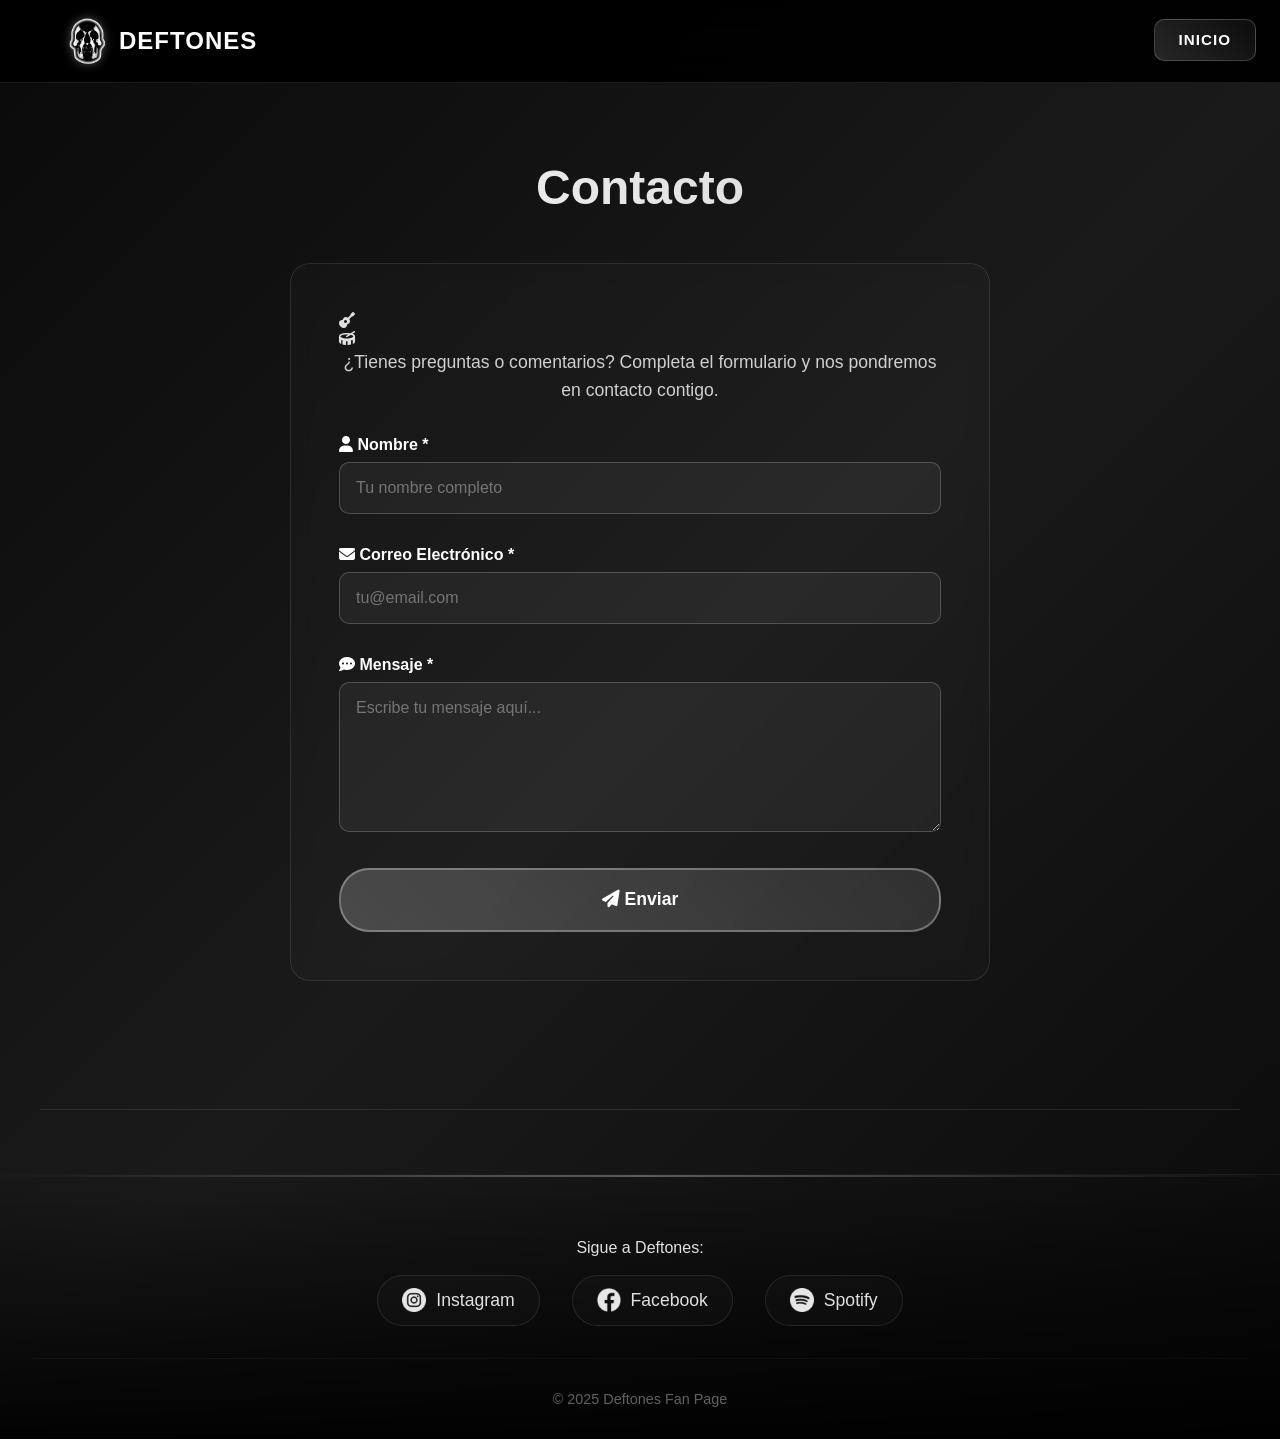
==== commit 89834009: "Corrección de errores para la Web" ====
--- a/contacto.html
+++ b/contacto.html
@@ -1,97 +1,127 @@
 <!DOCTYPE html>
 <html lang="es">
-<head>
-  <meta charset="UTF-8">
-  <meta name="viewport" content="width=device-width, initial-scale=1.0">
-  <title>Contacto - Deftones</title>
-  <link rel="stylesheet" href="deftones.css">
-</head>
-<link
-  rel="stylesheet"
-  href="https://cdnjs.cloudflare.com/ajax/libs/font-awesome/6.5.0/css/all.min.css"
-  integrity="sha512-pQ5fGzjRx35RfiE6L1cR0u6QF2fByvS7qPqg9U6zX7+8pY5Zb+U/JcwSpZg+0+0XfIQUpC9EHPGpYtGqKj2ZrQ=="
-  crossorigin="anonymous"
-  referrerpolicy="no-referrer"
-/>
+  <head>
+    <meta charset="UTF-8" />
+    <meta name="viewport" content="width=device-width, initial-scale=1.0" />
+    <title>Contacto - Deftones</title>
+    <link rel="stylesheet" href="deftones.css" />
+  </head>
+  <link
+    rel="stylesheet"
+    href="https://cdnjs.cloudflare.com/ajax/libs/font-awesome/6.5.0/css/all.min.css"
+    integrity="sha512-pQ5fGzjRx35RfiE6L1cR0u6QF2fByvS7qPqg9U6zX7+8pY5Zb+U/JcwSpZg+0+0XfIQUpC9EHPGpYtGqKj2ZrQ=="
+    crossorigin="anonymous"
+    referrerpolicy="no-referrer"
+  />
 
-<body>
-  
-  <nav class="nav">
-          <a href="index.html" class="top-right-button">Inicio</a>
-    <div class="nav-content">
-      <div class="nav-logo">
-        <img src="img/calaca.png" alt="Deftones Logo">
-        <span>DEFTONES</span>
+  <body>
+    <nav class="nav">
+      <a href="index.html" class="top-right-button">Inicio</a>
+      <div class="nav-content">
+        <div class="nav-logo">
+          <img src="calaca.png" alt="Deftones Logo" />
+          <span>DEFTONES</span>
+        </div>
+        <ul class="nav-links"></ul>
       </div>
-      <ul class="nav-links">
-      </ul>
-    </div>
-  </nav>
+    </nav>
 
-  <div class="floating-background">
-    <span class="particle"></span>
-    <span class="particle"></span>
-    <span class="particle"></span>
-    <span class="particle"></span>
-    <span class="particle"></span>
-  </div>
+    <section class="section" id="contacto">
+      <h2 class="section-title">Contacto</h2>
 
-  <section class="section" id="contacto">
-    <h2 class="section-title">Contacto</h2>
+      <div class="form-container">
+        <div class="form-decoration"><i class="fas fa-guitar"></i></div>
+        <div class="form-decoration"><i class="fas fa-drum"></i></div>
 
-    <div class="form-container">
-      <div class="form-decoration"><i class="fas fa-guitar"></i></div>
-      <div class="form-decoration"><i class="fas fa-drum"></i></div>
-      
-      <div class="form-intro">
-        <p>¿Tienes preguntas o comentarios? Completa el formulario y nos pondremos en contacto contigo.</p>
+        <div class="form-intro">
+          <p>
+            ¿Tienes preguntas o comentarios? Completa el formulario y nos
+            pondremos en contacto contigo.
+          </p>
+        </div>
+
+        <form id="contactForm">
+          <div class="form-group">
+            <label for="nombre"
+              ><i class="fa-solid fa-user"></i> Nombre *</label
+            >
+            <input
+              type="text"
+              id="nombre"
+              name="nombre"
+              required
+              placeholder="Tu nombre completo"
+            />
+          </div>
+          <div class="form-group">
+            <label for="email"
+              ><i class="fa-solid fa-envelope"></i> Correo Electrónico *</label
+            >
+            <input
+              type="email"
+              id="email"
+              name="email"
+              required
+              placeholder="tu@email.com"
+            />
+          </div>
+          <div class="form-group">
+            <label for="mensaje"
+              ><i class="fa-solid fa-comment-dots"></i> Mensaje *</label
+            >
+            <textarea
+              id="mensaje"
+              name="mensaje"
+              required
+              placeholder="Escribe tu mensaje aquí..."
+            ></textarea>
+          </div>
+          <button type="submit" class="submit-btn">
+            <i class="fa-solid fa-paper-plane"></i> Enviar
+          </button>
+          <div class="success-message" id="successMessage">
+            ¡Mensaje enviado con éxito!
+          </div>
+        </form>
+      </div>
+    </section>
+    <footer class="footer">
+      <div class="footer-decoration"></div>
+      <div class="footer-decoration"></div>
+
+      <p>Sigue a Deftones:</p>
+      <br />
+
+      <div class="social-links">
+        <a
+          href="https://www.instagram.com/deftones"
+          target="_blank"
+          title="Instagram"
+        >
+          <img src="instagram.png" alt="Instagram" class="social-icon" />
+          Instagram
+        </a>
+        <a
+          href="https://www.facebook.com/deftones?locale=es_LA"
+          target="_blank"
+          title="Facebook"
+        >
+          <img src="facebook.png" alt="Facebook" class="social-icon" />
+          Facebook
+        </a>
+        <a
+          href="https://open.spotify.com/intl-es/artist/6Ghvu1VvMGScGpOUJBAHNH"
+          target="_blank"
+          title="Spotify"
+        >
+          <img src="spotify.png" alt="Spotify" class="social-icon" />
+          Spotify
+        </a>
       </div>
 
-      <form id="contactForm">
-        <div class="form-group">
-          <label for="nombre"><i class="fa-solid fa-user"></i> Nombre *</label>
-          <input type="text" id="nombre" name="nombre" required placeholder="Tu nombre completo">
-        </div>
-        <div class="form-group">
-          <label for="email"><i class="fa-solid fa-envelope"></i> Correo Electrónico *</label>
-          <input type="email" id="email" name="email" required placeholder="tu@email.com">
-        </div>
-        <div class="form-group">
-          <label for="mensaje"><i class="fa-solid fa-comment-dots"></i> Mensaje *</label>
-          <textarea id="mensaje" name="mensaje" required placeholder="Escribe tu mensaje aquí..."></textarea>
-        </div>
-        <button type="submit" class="submit-btn">
-          <i class="fa-solid fa-paper-plane"></i> Enviar
-        </button>
-        <div class="success-message" id="successMessage">¡Mensaje enviado con éxito!</div>
-      </form>
-    </div>
-  </section>
-<footer class="footer">
-  <div class="footer-decoration"></div>
-  <div class="footer-decoration"></div>
+      <p class="footer-copy">© 2025 Deftones Fan Page</p>
+    </footer>
 
-  <p>Sigue a Deftones:</p><br>
-
-  <div class="social-links">
-    <a href="https://www.instagram.com/deftones" target="_blank" title="Instagram">
-      <img src="img/instagram.png" alt="Instagram" class="social-icon">
-      Instagram
-    </a>
-    <a href="https://www.facebook.com/deftones?locale=es_LA" target="_blank" title="Facebook">
-      <img src="img/facebook.png" alt="Facebook" class="social-icon">
-      Facebook
-    </a>
-    <a href="https://open.spotify.com/intl-es/artist/6Ghvu1VvMGScGpOUJBAHNH" target="_blank" title="Spotify">
-      <img src="img/spotify.png" alt="Spotify" class="social-icon">
-      Spotify
-    </a>
-  </div>
-
-  <p class="footer-copy">© 2025 Deftones Fan Page</p>
-</footer>
-
-
-  <script src="deftones.js"></script>
-</body>
+    <script src="deftones.js"></script>
+  </body>
 </html>
--- a/deftones.css
+++ b/deftones.css
@@ -809,43 +809,43 @@
 
 /* ===== Album-specific colors and images ===== */
 .private-music {
-    background: url('img/private.jpeg') no-repeat center center/cover;
+    background: url('private.jpeg') no-repeat center center/cover;
 }
 
 .ohms {
-    background: url('img/omns.jpg') no-repeat center center/cover;
+    background: url('omns.jpg') no-repeat center center/cover;
 }
 
 .gore {
-    background: url('img/gore.jpeg') no-repeat center center/cover;
+    background: url('gore.jpeg') no-repeat center center/cover;
 }
 
 .koi {
-    background: url('img/koi.jpeg') no-repeat center center/cover;
+    background: url('koi.jpeg') no-repeat center center/cover;
 }
 
 .diamond {
-    background: url('img/eyes.jpeg') no-repeat center center/cover;
+    background: url('eyes.jpeg') no-repeat center center/cover;
 }
 
 .saturday {
-    background: url('img/satur.jpeg') no-repeat center center/cover;
+    background: url('satur.jpeg') no-repeat center center/cover;
 }
 
 .self-titled {
-    background: url('img/deftonesa.jpeg') no-repeat center center/cover;
+    background: url('deftonesa.jpeg') no-repeat center center/cover;
 }
 
 .white-pony {
-    background: url('img/white.jpeg') no-repeat center center/cover;
+    background: url('white.jpeg') no-repeat center center/cover;
 }
 
 .around-fur {
-    background: url('img/aro.jpeg') no-repeat center center/cover;
+    background: url('aro.jpeg') no-repeat center center/cover;
 }
 
 .adrenaline {
-    background: url('img/adre.jpeg') no-repeat center center/cover;
+    background: url('adre.jpeg') no-repeat center center/cover;
 }
 
 .album-info {
